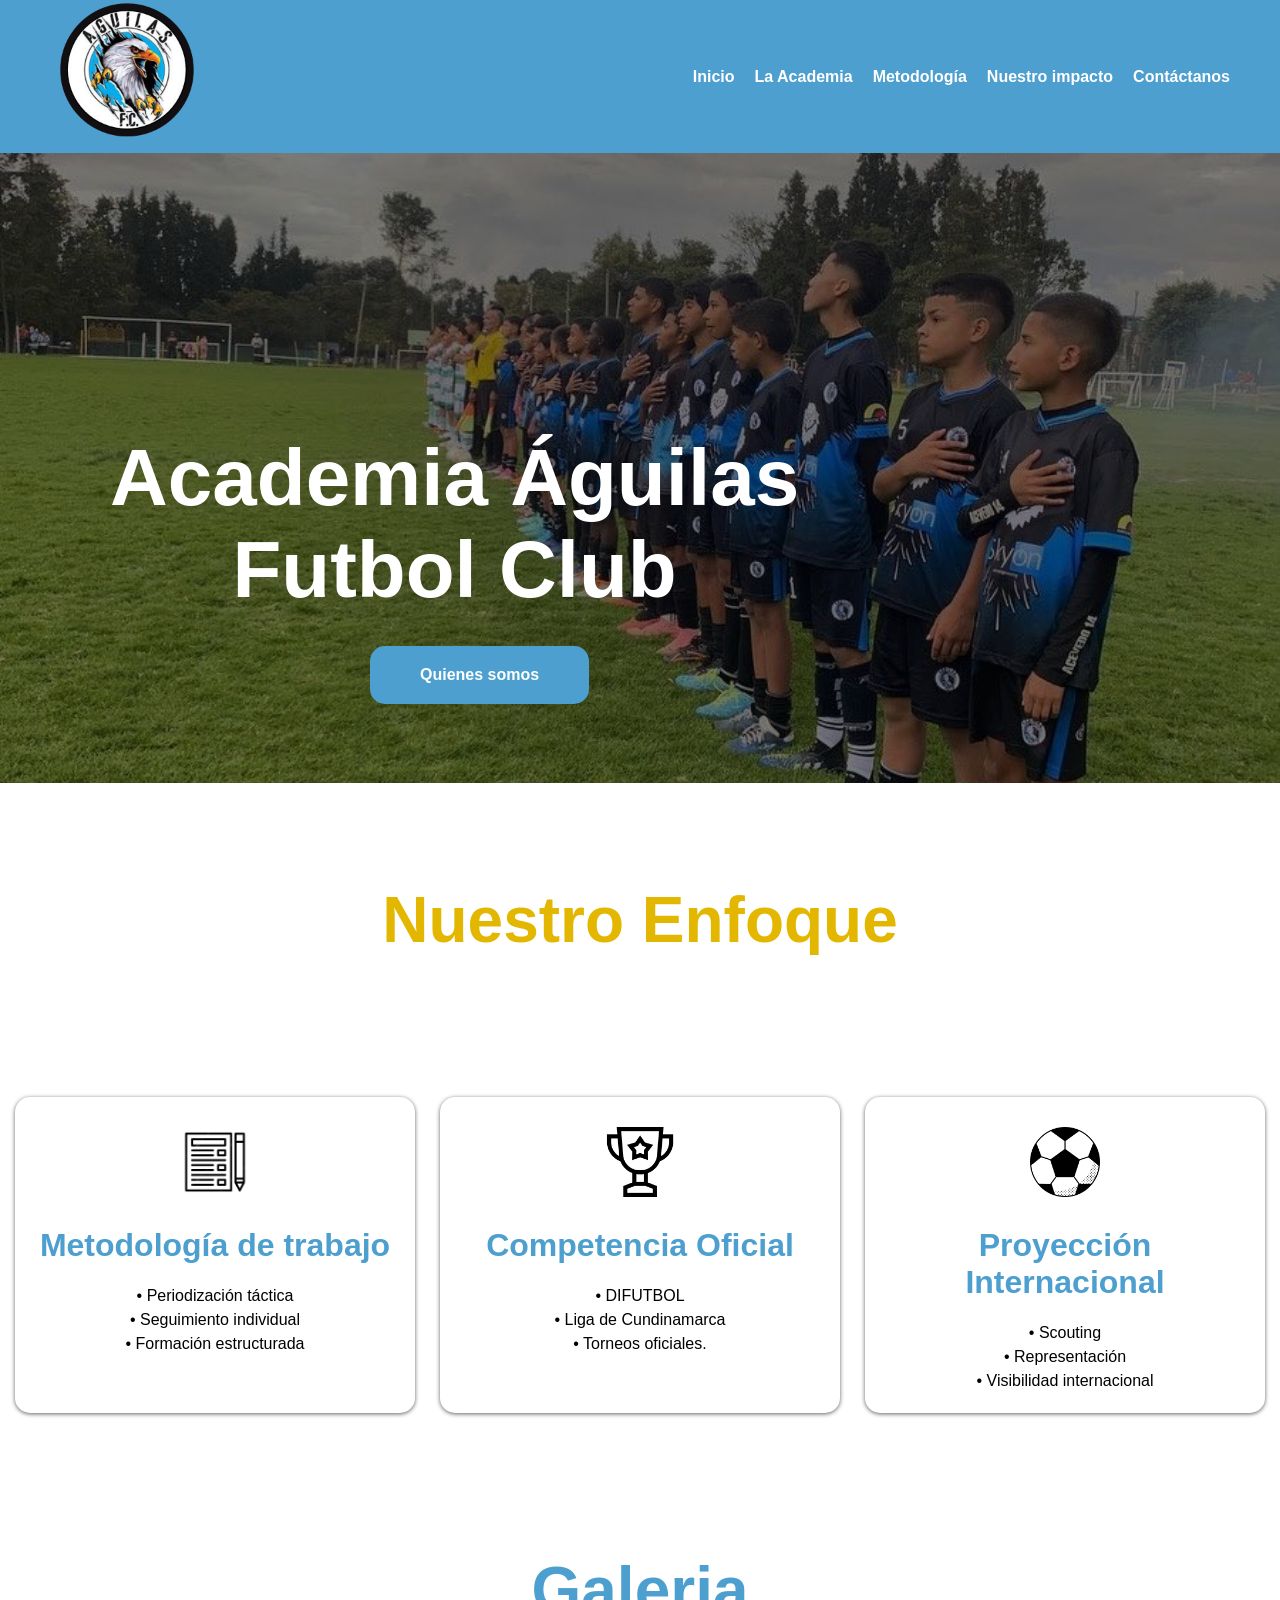
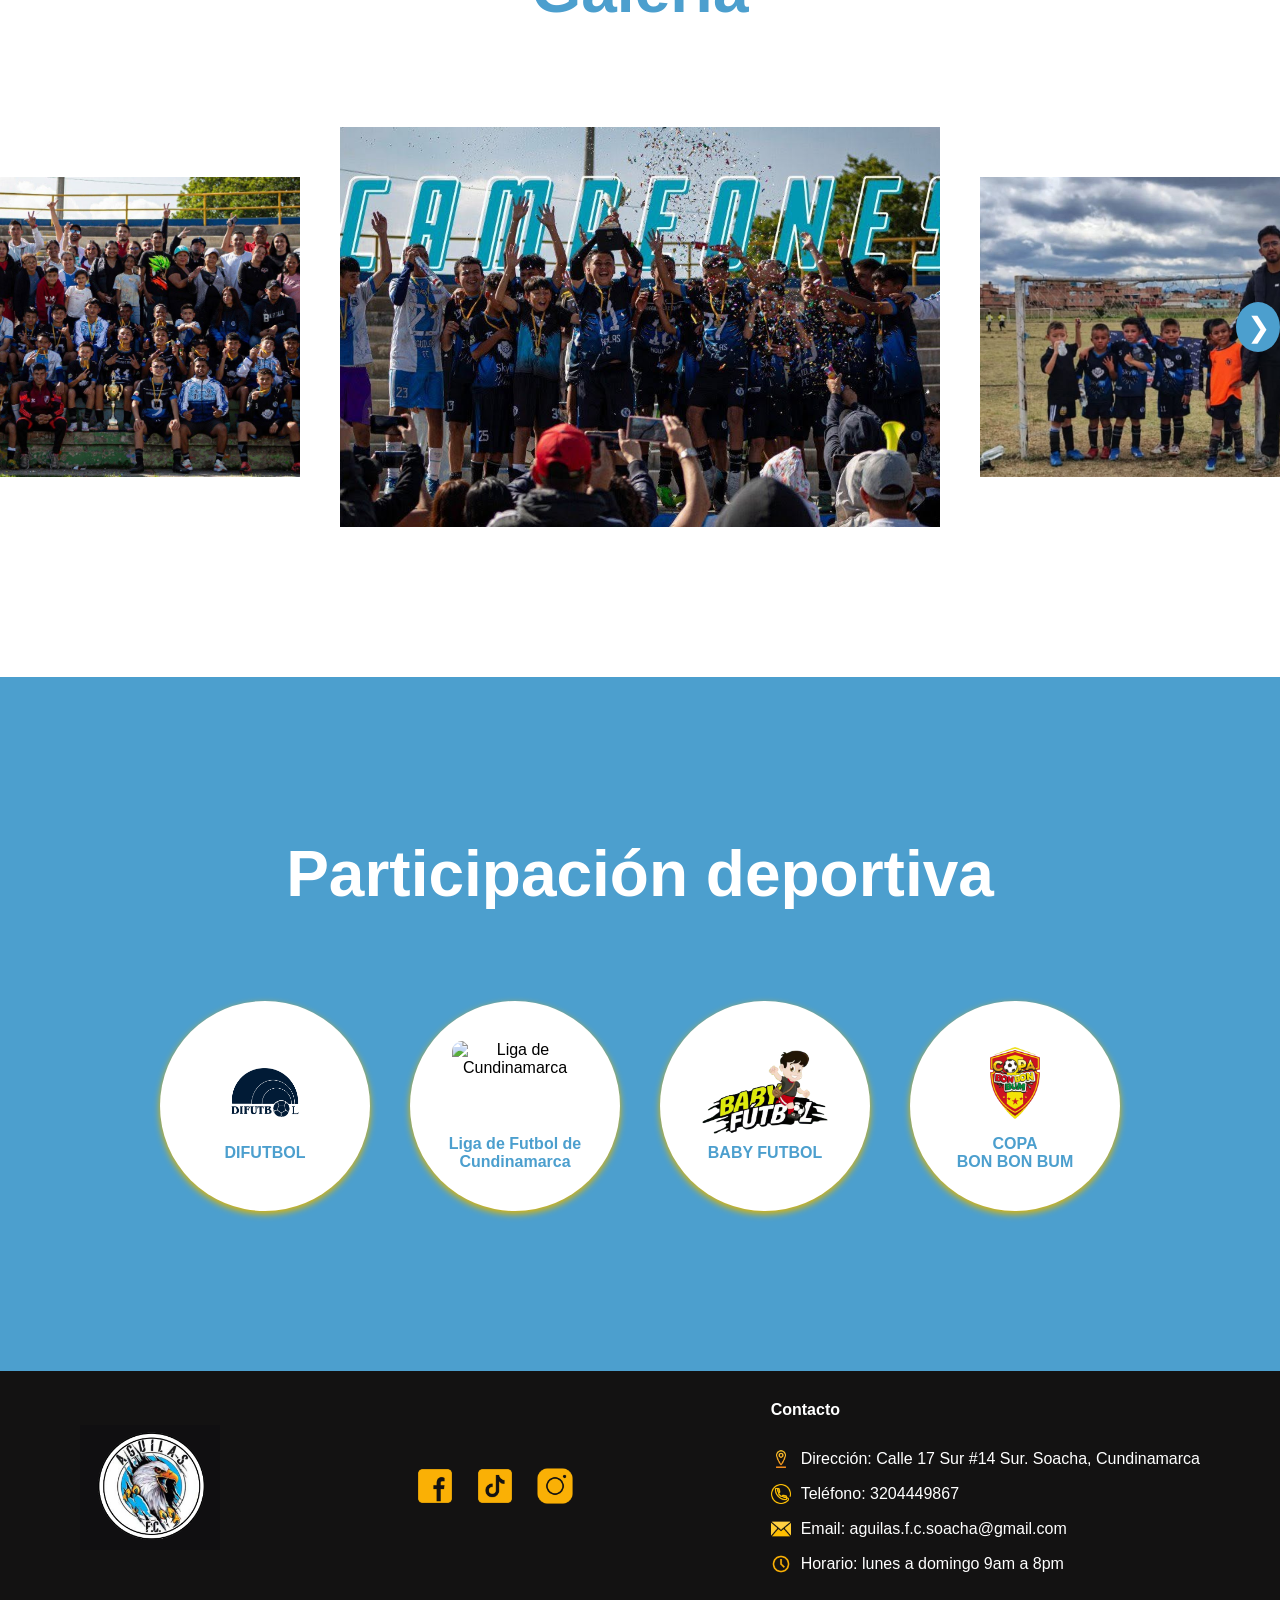
==== index.html @ d13e15e2 "Add files via upload" ====
<!DOCTYPE html>
<html lang="es">
<head>
    <meta charset="UTF-8">
    <meta name="viewport" content="width=device-width, initial-scale=1.0">
    <title>Academia Águilas Futbol Club</title>
    <link rel="stylesheet" href="CSS/index.css">
    <link rel="stylesheet" href="CSS/footer.css">
    <link rel="stylesheet" href="CSS/header.css">
</head>
<body>
    <header>
        
        <div class="secciones">
            <div class="contenedorLogoS">
                <a href="index.html">
                    <img src="imagenes/imgH/LogoS.png" alt= "logo" class="logoS">
                </a>
            </div>
                <a href="index.html" class="buttonS">Inicio</a>
                <a href="LaAcademia.html" class="buttonS">La Academia</a>
                <a href="Metodologia.html" class="buttonS">Metodología</a>
                <a href="NuestroImpacto.html" class="buttonS">Nuestro impacto</a>
                <a href="Contactanos.html" class="buttonS">Contáctanos</a>
        
        </div>
        
    </header>
        
    
    <div class="contenedorInicio">
        <div class="fondo">
            <h1 class="tituloPrincipal">Academia Águilas <br>Futbol Club</h1>
            <a href="LaAcademia.html" class="buttonQuienesSomos">Quienes somos</a>
        </div>
    </div>




    <main>

    
    <h2 class="tituloEnfoque" >Nuestro Enfoque</h2>
    
    <div class="contenedorEnfoque">
        <div class="Enfoque">
            <img id="imagenP1" src="imagenes/img1.png" alt="Imagen 1">
            <h3 class="Enfoque-T">Metodología de trabajo</h3>
            <p class="parrafoE">• Periodización táctica<br>• Seguimiento individual<br>• Formación estructurada</p>
        </div>
        <div class="Enfoque">
            <img id="imagenP2"src="imagenes/img2.png" alt="Imagen 2">
            <h3 class="Enfoque-T">Competencia Oficial</h3>
            <p class="parrafoE">• DIFUTBOL<br>• Liga de Cundinamarca<br>• Torneos oficiales.</p>
        </div>
        <div class="Enfoque">
            <img id="imagenP3" src="imagenes/img3.png" alt="Imagen 3">
            <h3 class="Enfoque-T">Proyección Internacional</h3>
            <p class="parrafoE">• Scouting<br>• Representación<br>• Visibilidad internacional</p>
        </div>
    </div>

<section class="GaleriaS">
    <h2 class="tituloGaleria">Galeria</h2>
    <div class="Galeria">
            <button class="flecha izquierda" onclick="anteriorImagen()">
                ❮
            </button>
        <div class="Carrusel">

            <div class="item lateral">
                <img id="imgAnterior">
            </div>

            <div class="item centro">
                <img id="imgCentro">
            </div>

            <div class="item lateral">
                <img id="imgSiguiente">
            </div>

            </div>

            <button class="flecha derecha" onclick="siguienteImagen()">
                ❯
            </button>
    </div>
</section>



        <section class="participacionDeportiva">
            <h2 class="tituloParticipacion">Participación deportiva</h2>
            <div class="contenedorParticipacion">
                
                <div class="participacion">
                    <img src="imagenes/imgPD/DF.png" alt="DIFUTBOL" class="imgParticipacion">
                    <h4>DIFUTBOL</h4>
                </div>

                <div class="participacion">
                    
                    <img src="imagenes/imgPD/LC.png" alt="Liga de Cundinamarca" class="imgParticipacion">
                    <h4>Liga de Futbol de Cundinamarca</h4>
                </div>

                <div class="participacion">
                    
                    <img src="imagenes/imgPD/BABYF.png" alt="BABY FUTBOL" class="imgParticipacion">
                    <h4>BABY FUTBOL</h4>
                </div>

                <div class="participacion">
                    
                    <img src="imagenes/imgPD/copaB.png" alt="COPA BON BON BUM" class="imgParticipacion">
                    <h4>COPA <br>BON BON BUM</h4>
            </div>
            </div>
        </section>
    </main>


<script src="script.js"></script>
</body>

</html>


<div id="footer"></div>

<script>
fetch("footer.html")
    .then(response => response.text())
    .then(data => {
        document.getElementById("footer").innerHTML = data;
    });
</script>
---- CSS/index.css ----
/*INDEX*/

* {
    margin: 0;
    padding: 0;
    box-sizing: border-box;
}
:root{
    --azul: #4c9fce;
    --amarillo: #e3b700;
    --gris: #f8f8f8;
    --blanco: #ffffff;
    --negro: #000000;
    --textoPrincipal:clamp(5rem, 5vw, 7rem);
    --textoGrande:clamp(4rem, 4vw, 6rem);
    --textoMediano:clamp(2rem, 2vw, 5rem);
    --textoPeq:clamp(1rem, 1vw, 3rem);
    --textFont: 'Trebuchet MS', 'Lucida Sans Unicode', 'Lucida Grande', 'Lucida Sans', Arial, sans-serif;
}


.tituloPrincipal{
    text-align: center;
    width: fit-content;
    color: var(--blanco);
    font-family: var(--textFont);
    font-size: var(--textoPrincipal);
    display: flex;
    flex-direction:column;
    align-items: flex-start;
    margin: 0;
    margin-left: 110px;
    margin-top: 200px;
    
}


.buttonQuienesSomos{
    background-color:var(--azul);
    font-family: var(--textFont);
    padding: 20px 50px;
    display: inline-block;
    cursor: pointer;
    font-size: var(--textoPeq);
    border-radius: 15px;
    border: none;
    font-weight: bold;
    white-space: nowrap;
    margin-left: 370px;
    text-decoration: none;
    margin-top: 30px;
    color: var(--blanco);
    
}
.buttonQuienesSomos:hover{
    background-color: var(--amarillo);
    color: var(--blanco);
}

.fondo{
    background-image: linear-gradient(rgba(0,0,0,0.5),rgba(0,0,0,0.5)),url("../imagenes/fondo.jpg");
    background-size: cover;
    background-position: center;
    height: 70vh;
    display: flex;
    flex-direction: column;
    justify-content: center;
    align-items: flex-start;
    
}


/*Nuestro Enfoque*/

.tituloEnfoque{
    text-align: center;
    font-size: var(--textoGrande);
    color: var(--amarillo);
    font-family: var(--textFont);
    padding: 100px ;
    font-weight: bold;
    display: flex;
    justify-content: center;
    
}

.contenedorEnfoque{
    display: flex;
    justify-content: center;
    gap: 25px;
    flex-wrap: wrap;
}
.Enfoque{
    box-shadow: 0px 1px 4px #636363;
    background-color:var(--blanco);
    padding: 20px;
    font-family: var(--textFont);
    text-align: center;
    border-radius: 15px;
    gap: 20px;
    width: 400px;
    height: auto;
    display: flex;
    flex-direction: column;
    text-align: center;
    margin: 40px 0;
    max-width: 450px;

}
.Enfoque-T{
    
    color: var(--azul);
    font-size: var(--textoMediano);
}
.parrafoE{
    color: var(--negro);
    font-size: var(--textoPeq);
    line-height: 1.5;
}

#imagenP1,#imagenP2,#imagenP3{
    width: 70px;
    height: 70px;
    object-fit: contain;
    display: block;
    margin: 10px auto;
    border-radius: 10px;

    
}




/*GALERIA*/

.tituloGaleria{
    text-align: center;
    font-size: var(--textoGrande);
    color: var(--azul);
    font-family: var(--textFont);
    padding: 100px;
    font-weight: bold;
    display: flex;
    justify-content: center;
}


.Galeria{
    display: flex;
    justify-content: center;
    align-items: center;
    gap: 20px;
    padding-bottom: 150px;

}

.Carrusel{
    display: flex;
    align-items: center;
    justify-content: center;
    gap: 40px;
    width:90%;

}

.centro{
    width:600px;
    height:400px;
}

.lateral{
    width:400px;
    height:300px;
}

.flecha{
    width: 50px;
    height: 50px;
    border: none;
    border-radius: 50%;
    background: var(--azul);
    color: white;
    font-size: 28px;
    cursor: pointer;
}

.flecha:hover{
    transform: scale(1.1);
}

.item{
    overflow: hidden;
    flex-shrink: 0;
}

.item img{
    width:100%;
    height:100%;
    object-fit:cover;
}


/*PARTICIPACIÓN DEPORTIVA*/

.tituloParticipacion{
    text-align: center;
    font-size: var(--textoGrande);
    color: var(--blanco);
    font-family: var(--textFont);
    font-weight: bold;
    display: flex;
    justify-content: center;
    margin-top: 150px;
}

.contenedorParticipacion{
    display: flex;
    justify-content: center;
    gap: 40px;
    padding: 90px;
    flex-wrap: wrap;
    align-items: center;
    margin: 0 auto;
    background-color: var(--azul);


    

}
.participacion{
    box-shadow: 0px 3px 7px var(--amarillo);
    background-color:var(--blanco);
    font-family: var(--textFont);
    text-align: center;
    border-radius: 100%;
    text-align: center;
    width: 210px;
    height: 210px;
    border-radius: 80%;
    display: flex;
    justify-content: center;
    align-items: center;
    flex-direction: column;
    
}

.imgParticipacion{
    width: 60%;
    height: 40%;
    object-fit: contain;
    display: block;
    margin: 10px auto;
    border-radius: 10px;
}
.participacion h4{
    color: var(--azul);
    font-size: var(--textoPeq);
    margin-bottom: 10px;
}
.participacionDeportiva{
    background-color: var(--azul);
    padding: 10px;
    padding-bottom: 70px;
}


/*RESPONSIVE - CELULAR */

@media (max-width: 768px) {

    /* INICIO */

    .fondo {
        height: 70vh;
        background-position: center;
        align-items: center;
        justify-content: center;
    }

    .tituloPrincipal {
        font-size: clamp(1rem, 10vw, 3rem);
        text-align: center;
        align-items: center;
        margin: 0;
    }

    .buttonQuienesSomos {
        margin: 20px 0 0 0;
        padding: 10px 20px;
        font-size: 1rem;
    }


    /* NUESTRO ENFOQUE */

    .tituloEnfoque {
        font-size: clamp(1rem, 10vw, 3rem);
        padding: 60px 20px 30px;
    }

    .contenedorEnfoque {
        flex-direction: column;
        align-items: center;
        gap: 20px;
        padding: 0 70px;
    }

    .Enfoque {
        width: 100%;
        max-width: 400px;
        margin: 30px 0;
    }

    .Enfoque-T {
        font-size: 1.3rem;
    }

    .parrafoE {
        font-size: 1rem;
    }


    /* GALERÍA */

    .tituloGaleria {
        font-size: clamp(1rem, 10vw, 3rem);
        padding: 60px 20px 30px;
    }

    .Galeria {
        padding-bottom: 80px;
    }


        .Carrusel {
        width: 100%;
        gap: 5px;
    }

    .lateral {
        display: none;
    }

    .centro {
        width: 70vw;
        height: 45vw;
    }

    .flecha {
        width: 30px;
        height: 30px;
        font-size: 15px;
        flex-shrink: 0;
    }




    /* PARTICIPACIÓN DEPORTIVA */

    .tituloParticipacion {
        font-size: clamp(2.5rem, 10vw, 4rem);
        margin-top: 80px;
        padding: 0 20px;
    }

    .contenedorParticipacion {
        gap: 25px;
        padding: 50px 20px;
    }

    .participacion {
        width: 120px;
        height: 120px;
    }

    .participacion h4 {
        font-size: 0.7rem;
        padding: 0 10px;
    }

    .imgParticipacion {
        width: 55%;
        height: 35%;
    }
}


/*RESPONSIVE - TABLET */

@media (min-width: 769px) and (max-width: 1024px){

    /* INICIO */

    .fondo {
        height: 70vh;
        padding: 30px;
    }

    .tituloPrincipal {
        font-size: clamp(3rem, 6vw, 4rem);
        margin-left: 50px;
        margin-top: 100px;
    }

    .buttonQuienesSomos {
        margin-left: 200px;
        margin-top: 25px;
        padding: 10px 25px;
        font-size: 1.1rem;
    }


    /* NUESTRO ENFOQUE */

    .tituloEnfoque {
        font-size: clamp(1rem, 10vw, 3rem);
        padding: 60px 20px 30px;
    }

    .contenedorEnfoque {
        gap: 20px;
        padding: 0 30px;
    }
    

    .Enfoque {
        width: 30%;
        max-width: 300px;
        padding: 20px;
        margin: 25px 0;
    }

    .Enfoque-T {
        font-size: clamp(1.5rem, 2.5vw, 2.5rem);
    }

    .parrafoE {
        font-size: clamp(1rem, 1.5vw, 1.5rem);
    }


    /* GALERÍA */

    .tituloGaleria {
        font-size: clamp(3rem, 6vw, 5rem);
        padding: 70px 30px 40px;
    }

    .Galeria {
        padding-bottom: 100px;
    }

    .Carrusel {
        width: 80%;
        gap: 20px;
    }

    .centro {
        width: 40vw;
        height: 30vw;
    }

    .lateral {
        width: 15vw;
        height: 20vw;
    }

    .flecha {
        width: 40px;
        height: 40px;
        font-size: 24px;
    }


    /* PARTICIPACIÓN DEPORTIVA */

    .tituloParticipacion {
        font-size: clamp(3rem, 6vw, 5rem);
        margin-top: 100px;
        padding: 0 30px;
    }

    .contenedorParticipacion {
        gap: 30px;
        padding: 70px 30px;
    }

    .participacion {
        width: 150px;
        height: 150px;
    }

    .imgParticipacion {
        width: 55%;
        height: 40%;
    }

    .participacion h4 {
        font-size: clamp(0rem, 1.2vw, 1rem);
    }

}
---- CSS/footer.css ----
* {
    margin: 0;
    padding: 0;
    box-sizing: border-box;
    
}
:root{
    --azul: #4c9fce;
    --amarillo: #e3b700;
    --gris: #f8f8f8;
    --blanco: #ffffff;
    --negro: #000000;

    --textoPeq:clamp(1rem, 1vw, 3rem);
    --textFont: 'Trebuchet MS', 'Lucida Sans Unicode', 'Lucida Grande', 'Lucida Sans', Arial, sans-serif;
}


/*FOOTER*/


.footer{
    background-color: rgb(19, 18, 18);
    width: 100%;
    display: flex;
    justify-content: space-between;
    align-items: center;
    padding: 30px 80px;
    color: var(--blanco);
    

}

.footerContacto{
    display: flex;
    flex-direction: column;
    align-items: flex-start;
}

.contacto{
    color: var(--blanco);
    font-family: var(--textFont);
    font-size: var(--textoPeq);
    margin-bottom: 30px;
}

.footerContacto ul{
    list-style: none;
    display: flex;
    flex-direction: column;
    gap: 15px;
    padding: 0;
}

.footerContacto li{
    display: flex;
    align-items: center;
    gap: 10px;
    font-size: var(--textoPeq);
    font-family: var(--textFont);
}

.icono{
    width: 20px;
    height: 20px;
}


.redes{
    display: flex;
    align-items: center;
    gap: 20px;
}

.iconoRedes{
    width: 40px;
    height: 40px;
    cursor: pointer;
}

.logo{
    width: 140px;
    height: auto;
    display: block;
}



/* RESPONSIVE - FOOTER */

@media (max-width: 768px) {

    .footer {
        flex-direction: column;
        justify-content: center;
        align-items: center;
        text-align: center;
        padding: 40px 20px;
        gap: 30px;
    }

    .footerContacto {
        align-items: center;
    }

    .contacto {
        font-size: 1.3rem;
        margin-bottom: 20px;
    }

    .footerContacto ul {
        align-items: center;
        gap: 15px;
    }

    .footerContacto li {
        justify-content: center;
        font-size: 0.8rem;
        text-align: center;
    }

    .redes {
        justify-content: center;
        gap: 20px;
    }

    .iconoRedes {
        width: 30px;
        height: 30px;
    }

    .logo {
        width: 120px;
    }

}
---- CSS/header.css ----
* {
    margin: 0;
    padding: 0;
    box-sizing: border-box;
}
:root{
    --azul: #4c9fce;
    --amarillo: #e3b700;
    --gris: #f8f8f8;
    --blanco: #ffffff;
    --negro: #000000;
    --tituloSeccion:  clamp(1rem, 1.1vw, 5rem);
    --textFont: 'Trebuchet MS', 'Lucida Sans Unicode', 'Lucida Grande', 'Lucida Sans', Arial, sans-serif;
}
.secciones{
    background-color: var(--azul);
    font-family: var(--textFont);
    display: flex;
    flex-direction: row;
    align-items: center;
    gap: 20px;
    padding: 0px 50px;
    justify-content: flex-end;
    
}
.buttonS{
    background-color: transparent;
    border: none;
    color: var(--blanco);
    font-size: var(--tituloSeccion);
    cursor: pointer;
    font-weight: bold;
    text-decoration: none;
}
.contenedorLogoS{
    margin-right: auto;
}
.logoS{
    width: 150px;
    height: auto;
    margin-right: auto;
    cursor: pointer;
    padding: 0%;
    
}

/*  RESPONSIVE - celular */

@media (max-width: 768px) {

    .secciones {
        flex-direction: column;
        justify-content: center;
        align-items: center;
        gap: 15px;
        padding: 15px 10px;
        width: 100%;
    }

    .contenedorLogoS {
        margin-right: 0;
    }

    .logoS {
        width: 120px;
        margin-right: 0;
    }

    .buttonS {
        font-size: 1rem;
        text-align: center;
    }

}

/* RESPONSIVE - TABLET */

@media (min-width: 769px) and (max-width: 1024px) {

    .secciones {
        gap: 15px;
        padding: 0 25px;
    }

    .logoS {
        width: 120px;
    }

    .buttonS {
        font-size: 0.95rem;
    }
}
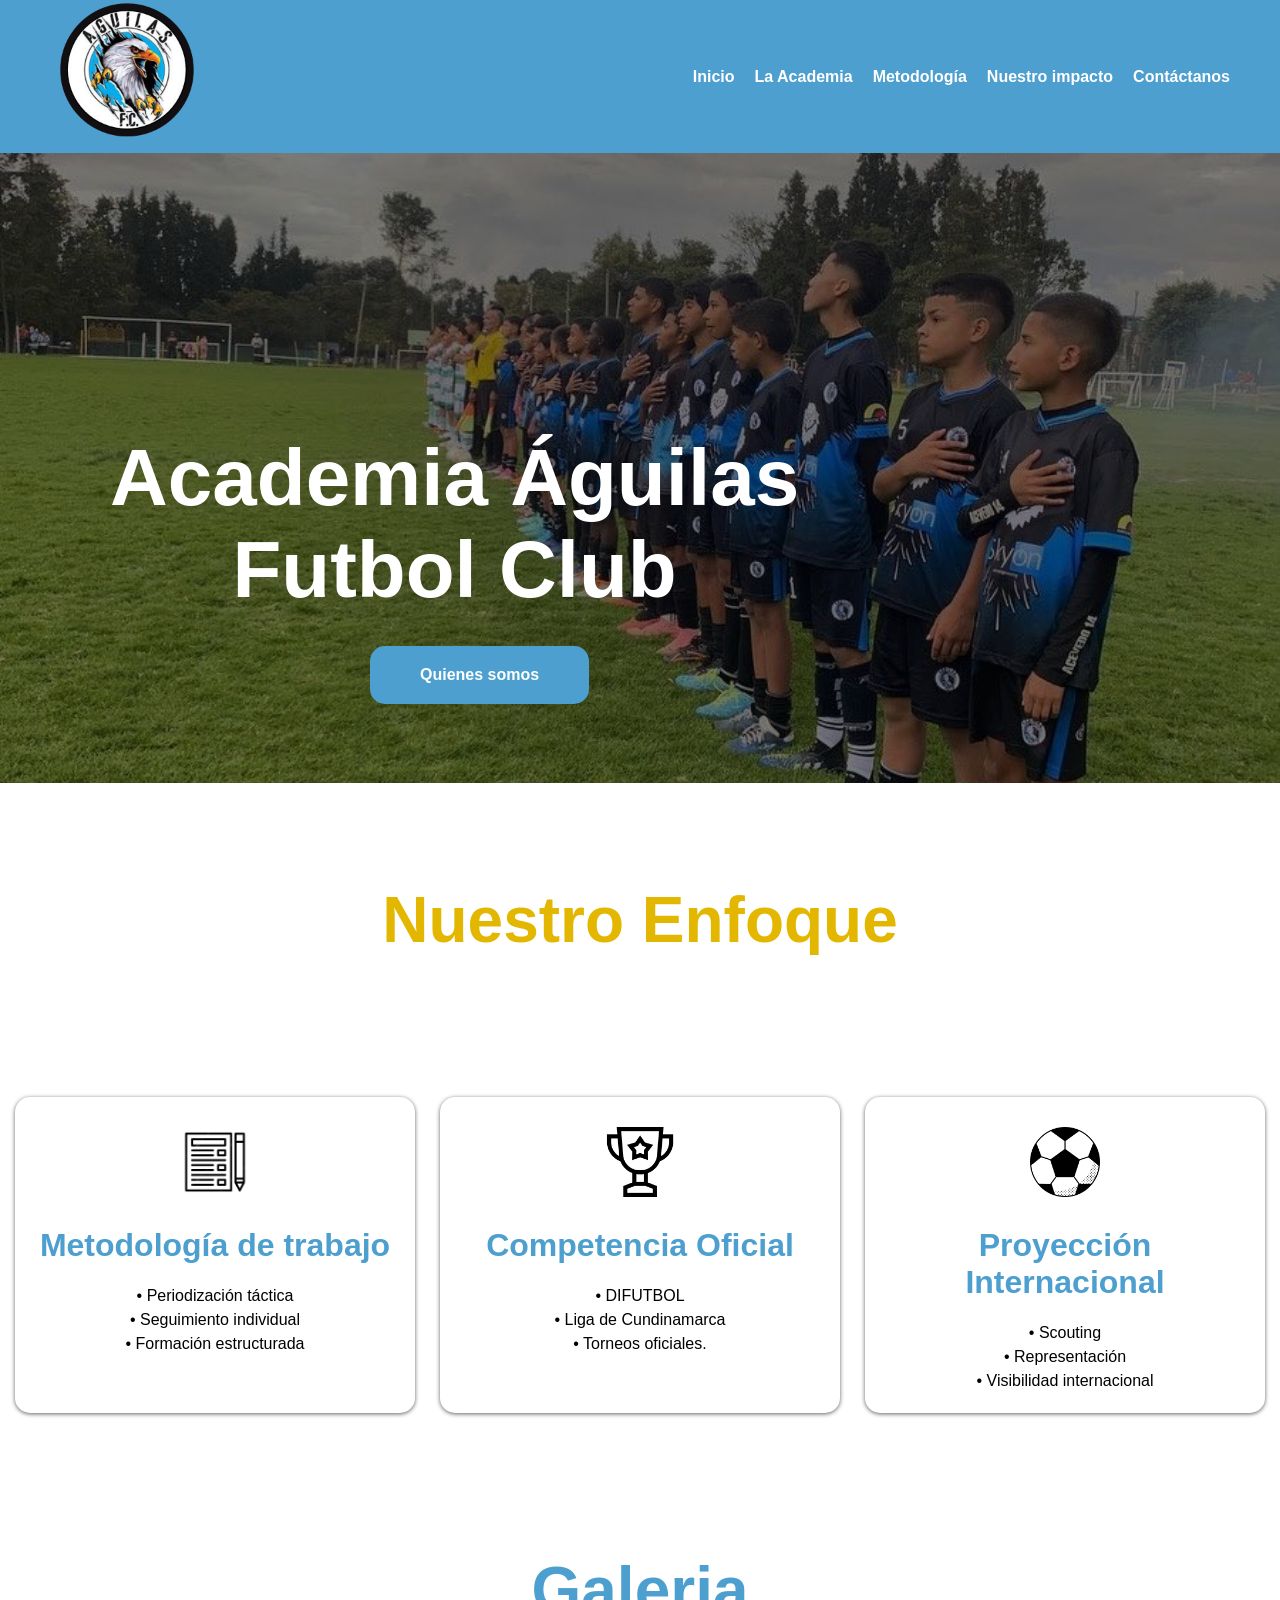
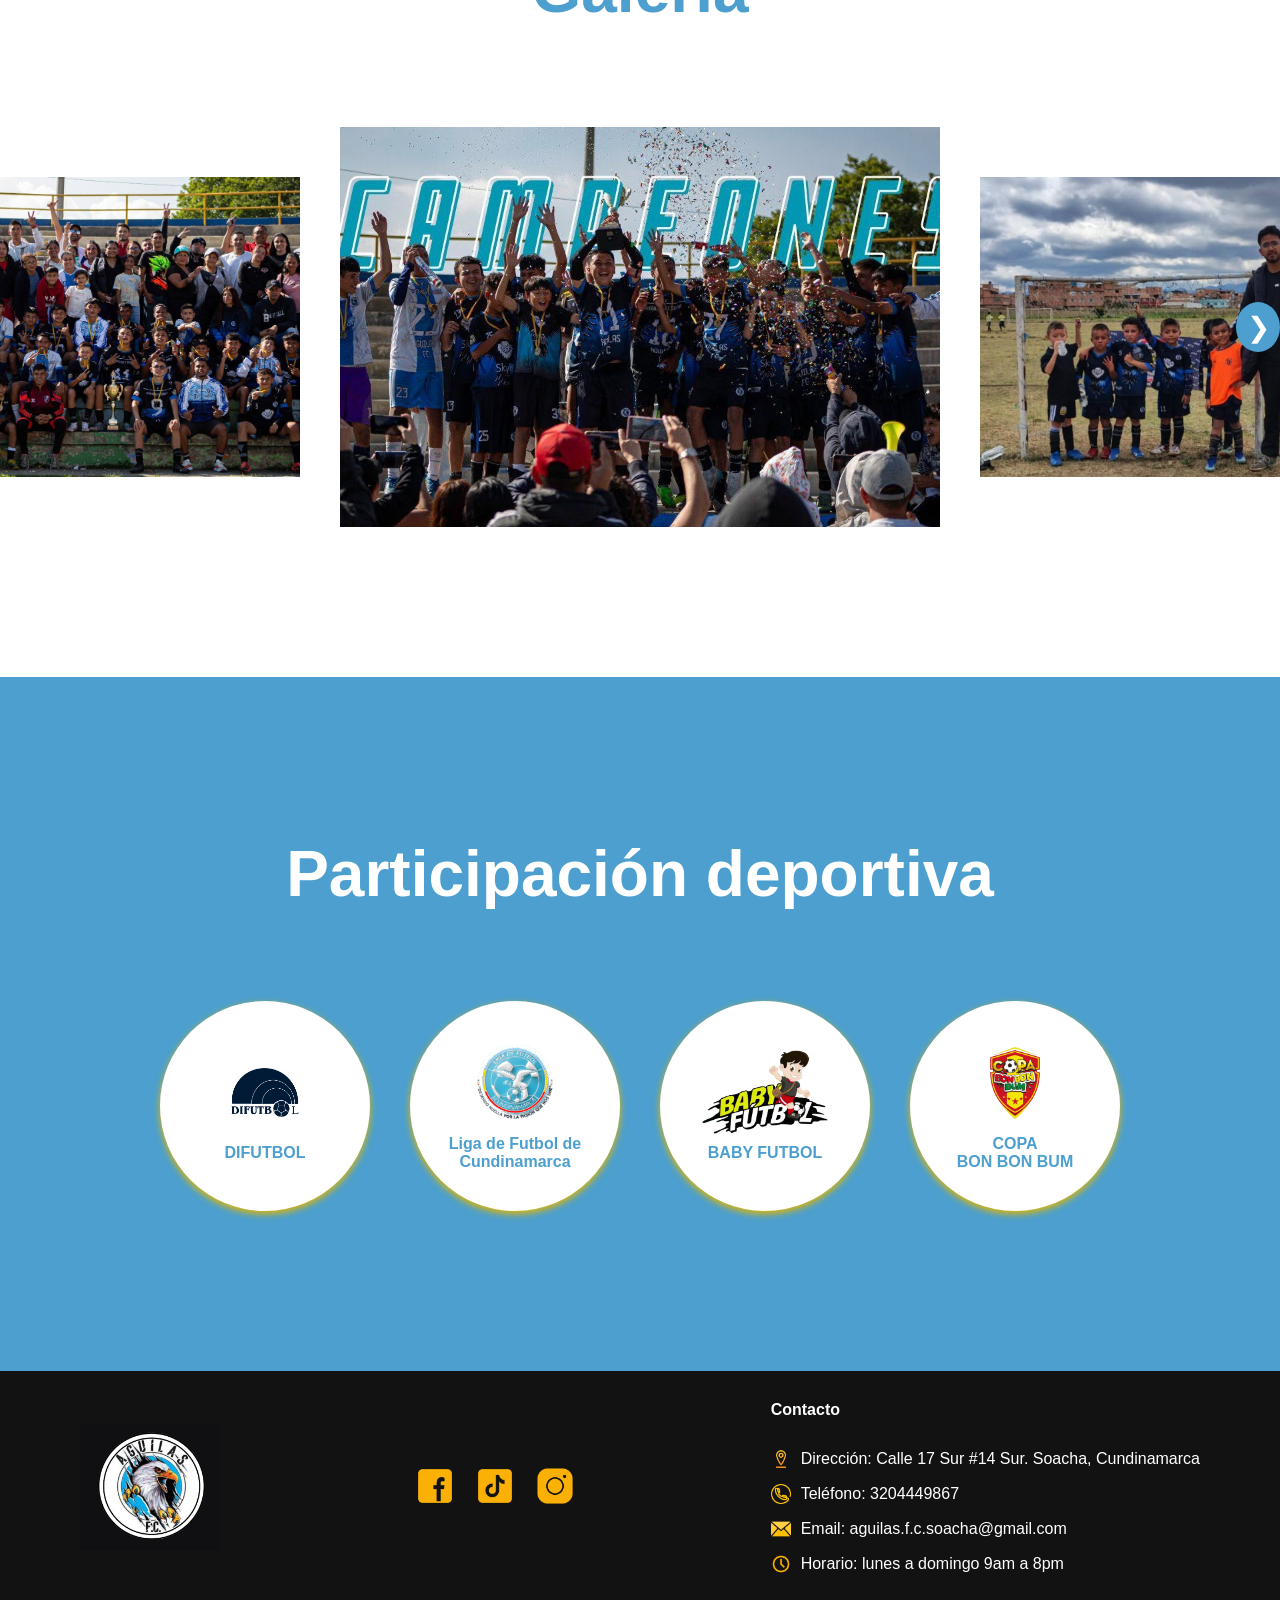
==== commit 4455bf7b: "Update index.html actualiza ruta de imagen" ====
--- a/index.html
+++ b/index.html
@@ -102,7 +102,7 @@
 
                 <div class="participacion">
                     
-                    <img src="imagenes/imgPD/LC.png" alt="Liga de Cundinamarca" class="imgParticipacion">
+                    <img src="imagenes/imgPD/lc.png" alt="Liga de Cundinamarca" class="imgParticipacion">
                     <h4>Liga de Futbol de Cundinamarca</h4>
                 </div>
 
@@ -122,7 +122,7 @@
     </main>
 
 
-<script src="script.js"></script>
+<script src="script.js?v=2"></script>
 </body>
 
 </html>
@@ -136,4 +136,4 @@
     .then(data => {
         document.getElementById("footer").innerHTML = data;
     });
-</script>+</script>
